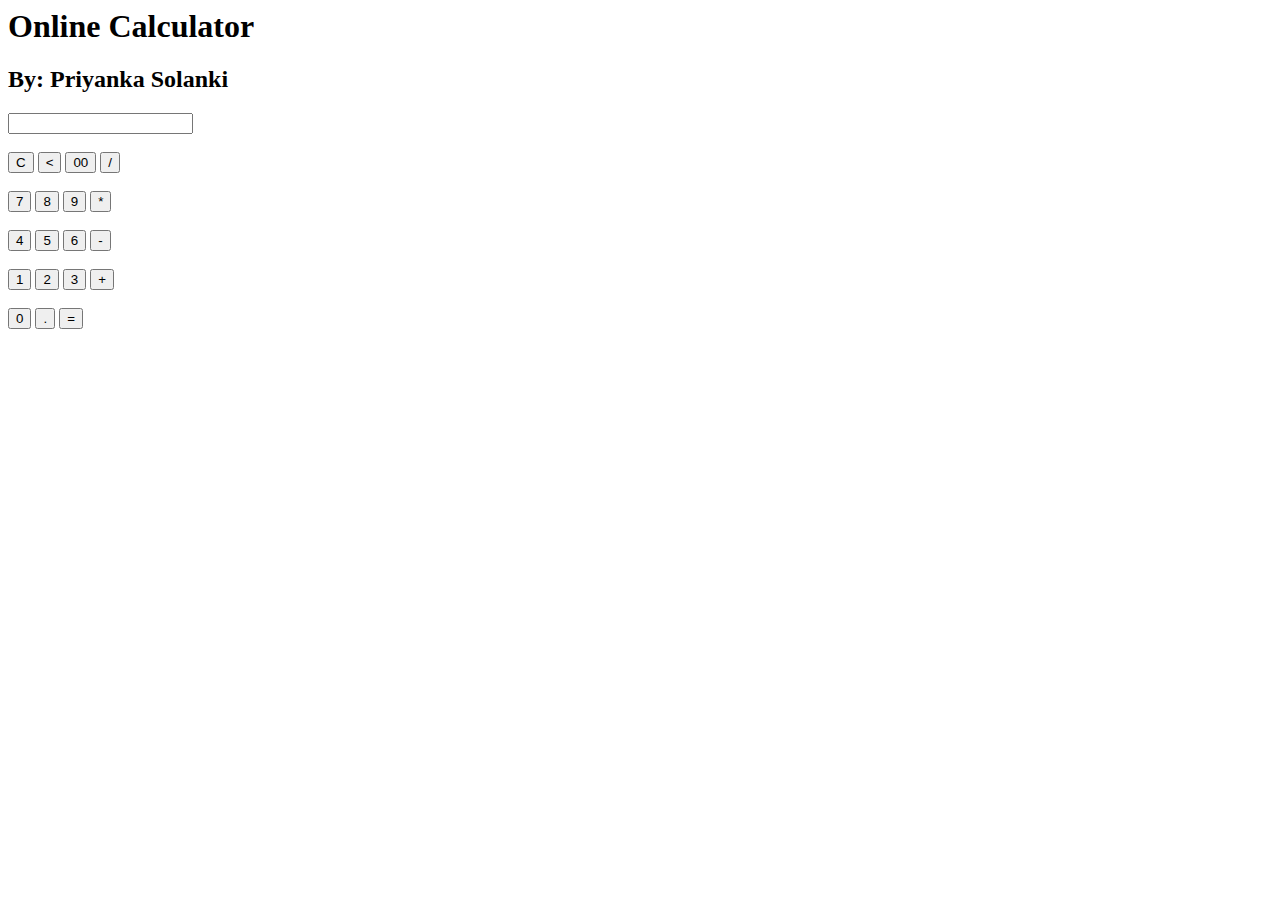
==== index.html @ 87cfe146 "Update and rename Web Development/OnlineCalculator.html to index.html" ====
<html>
    <head>
        <link rel="stylesheet" href="OnlineCalculator.css">
        <title>Online Calculator</title>
    </head>
    <body>
        <h1>Online Calculator</h1>
        <h2>By: Priyanka Solanki</h2>
    </body>

    <form name="form1" class="calci" action="OnlineCalculator.html">
<input type="text" name="answer" id="display">
<br> 
</br>
<input type="button" class="btnDesign" value="C" onclick="form1.answer.value=''">  
<input type="button" class="btnDesign" value="<" onclick="form1.answer.value=form1.answer.value.substring(0,form1.answer.value.length*1-1)">  
<input type="button" class="btnDesign" value="00" onclick="form1.answer.value+='00'">  
<input type="button" class="operatorDesign" value="/" onclick="form1.answer.value+='/'">
<br> 
</br>  
<input type="button" class="btnDesign" value="7" onclick="form1.answer.value+='7'">      
<input type="button" class="btnDesign" value="8" onclick="form1.answer.value+='8'">  
<input type="button" class="btnDesign" value="9" onclick="form1.answer.value+='9'">  
<input type="button" class="operatorDesign" value="*" onclick="form1.answer.value+='*'">  
<br> 
</br>
<input type="button" class="btnDesign" value="4" onclick="form1.answer.value+='4'">  
<input type="button" class="btnDesign" value="5" onclick="form1.answer.value+='5'">  
<input type="button" class="btnDesign" value="6" onclick="form1.answer.value+='6'">  
<input type="button" class="operatorDesign" value="-" onclick="form1.answer.value+='-'"> 
<br> 
</br> 
<input type="button" class="btnDesign" value="1" onclick="form1.answer.value+='1'">  
<input type="button" class="btnDesign" value="2" onclick="form1.answer.value+='2'">  
<input type="button" class="btnDesign" value="3" onclick="form1.answer.value+='3'">  
<input type="button" class="operatorDesign" value="+" onclick="form1.answer.value+='+'"> 
<br> 
</br> 
<input type="button" id="zero" value="0" onclick="form1.answer.value+='0'">  
<input type="button" class="btnDesign" value="." onclick="form1.answer.value+='.'">  
<input type="button" class="operatorDesign" value="=" onclick="form1.answer.value=eval(form1.answer.value)">  
    </form>
</html>
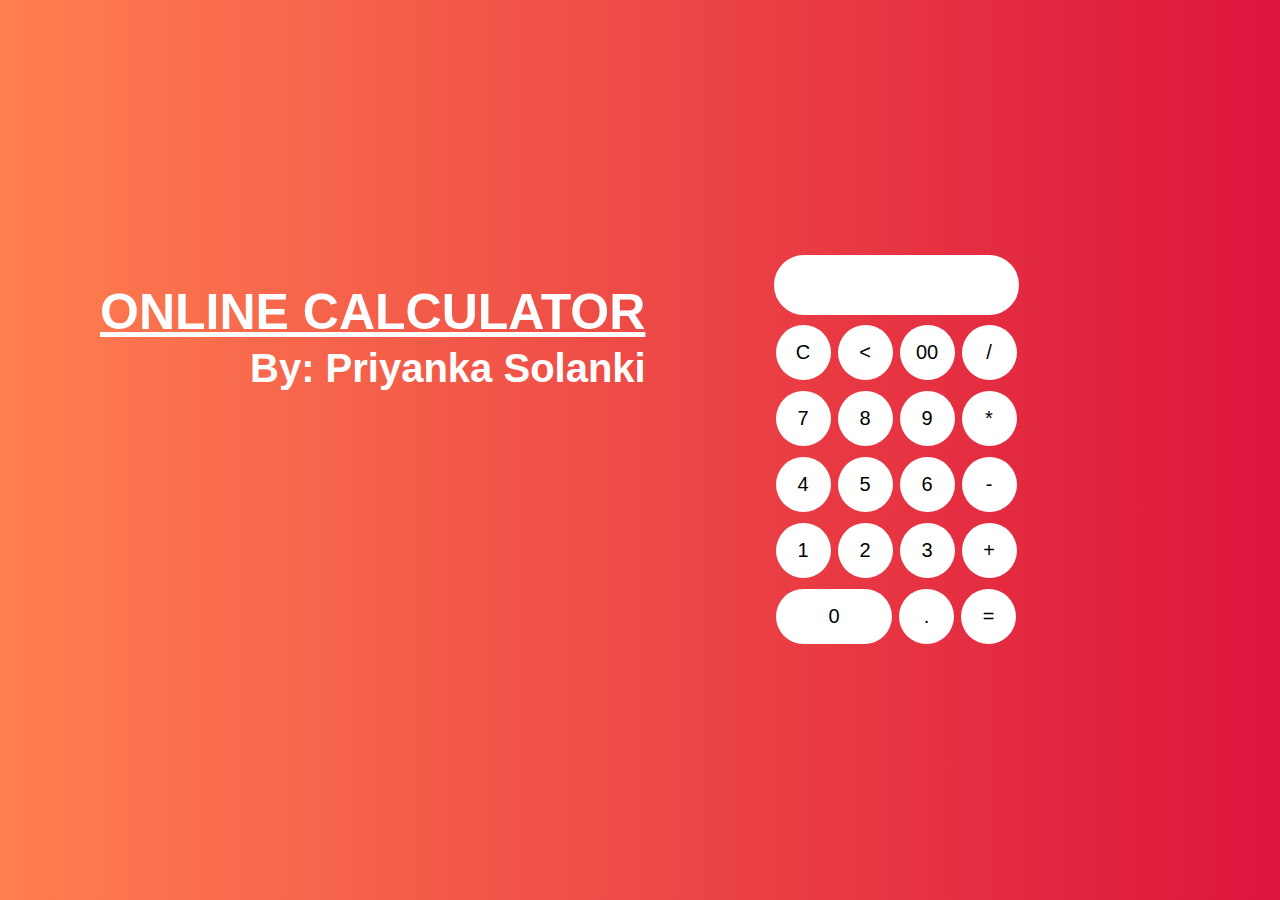
==== commit 58ed1e62: "Update index.html" ====
--- a/index.html
+++ b/index.html
@@ -1,6 +1,6 @@
 <html>
     <head>
-        <link rel="stylesheet" href="OnlineCalculator.css">
+        <link rel="stylesheet" href="style.css">
         <title>Online Calculator</title>
     </head>
     <body>
--- a/style.css
+++ b/style.css
@@ -0,0 +1,91 @@
+body{
+    margin: 0;
+    padding: 0;
+    line-height: 0.5;
+    background: linear-gradient(to left, #DC143C, #FF7F50);
+}
+.calci{
+    width: 500px;
+    padding-top: 100px;
+    padding-bottom: 100px;
+    position: absolute;
+    top: 50%;
+    left: 70%;
+    transform: translate(-50%, -50%);
+    transition: 0.25px;
+    text-align: center;
+}
+#display{
+    border: none;
+    background: white;
+    border-radius: 30px;
+    width: 245;
+    font-size: 20;
+    font-family: sans-serif;
+    font-weight: 300;
+    height: 60;
+    margin: auto;
+    border: 2px solid white;
+    color: black;
+}
+.btnDesign{
+    width: 55;
+    height: 55;
+    padding-top: -1;
+    background-color: white;
+    border: none;
+    font-family: sans-serif;
+    font-size: 20;
+    font-weight: 300;
+    border-radius: 30px;
+    margin: 1.5;
+}
+.operatorDesign{
+    width: 55;
+    height: 55;
+    padding-top: -1;
+    background-color: white;
+    border: none;
+    font-family: sans-serif;
+    font-size: 20;
+    font-weight: 300;
+    border-radius: 30px;
+    margin: 1.5;
+    transition: 0.25px;
+    cursor: pointer;
+}
+.operatorDesign:hover{
+    background: #00d9ff;
+}
+#zero{
+    width: 116;
+    height: 55;
+    padding-top: -1;
+    background-color: white;
+    border: none;
+    font-family: sans-serif;
+    font-size: 20;
+    font-weight: 300;
+    border-radius: 30px;
+    margin: 1.5;
+    
+}
+h1{
+    color: white;
+    margin-top: 300px;
+    margin-left: 100px;
+    text-transform: uppercase;
+    font-family: sans-serif;
+    font-weight: 700px;
+    font-size: 50;
+    text-decoration: underline;
+}
+h2{
+    color: white;
+    margin-top: -1px;
+    margin-left: 250px;
+    font-family: sans-serif;
+    font-weight: 500px;
+    font-size: 40;
+    
+}